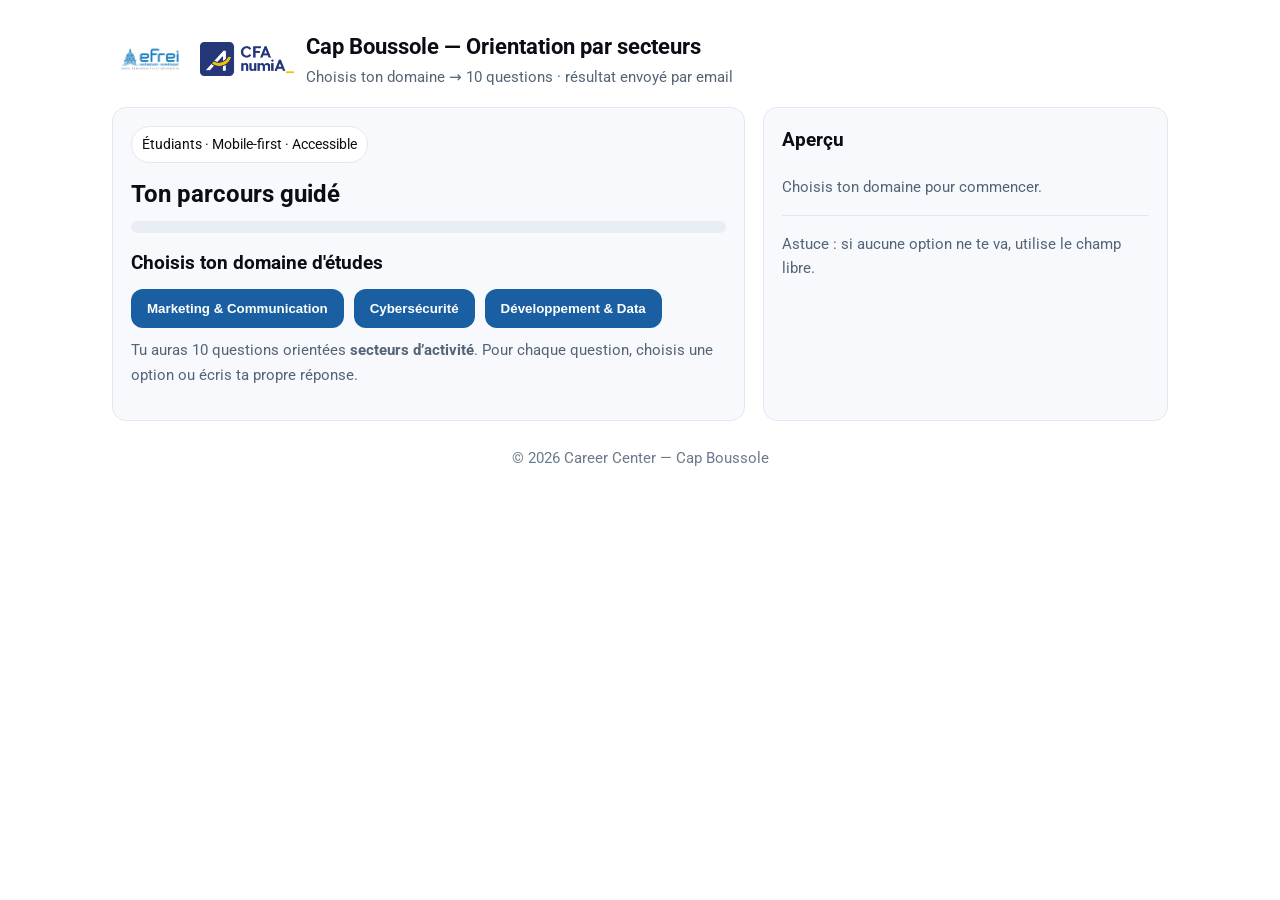
==== quiz.html @ 222790da "Initial commit" ====
<!DOCTYPE html>
<html lang="fr">

<head>
    <meta charset="utf-8" />
    <meta name="viewport" content="width=device-width, initial-scale=1" />
    <title>Cap Boussole — Quiz</title>
    <meta name="description" content="Choix du domaine → 10 questions (4 options + champ libre). Résultat envoyé par email." />

    <link rel="preconnect" href="https://fonts.googleapis.com">
    <link rel="preconnect" href="https://fonts.gstatic.com" crossorigin>
    <link href="https://fonts.googleapis.com/css2?family=Roboto:wght@400;700;900&display=swap" rel="stylesheet">
    <link rel="stylesheet" href="./style.css" />
</head>

<body>
    <div class="wrap">
        <header style="display:flex;align-items:center;gap:12px;padding:8px 0 18px">
            <div class="brand" aria-label="Efrei & CFA">
                <img class="brand-logo" src="Logo efrei.png" alt="Logo Efrei" />
                <img class="brand-logo brand-logo--cfa" src="Logo cfa.png" alt="Logo CFA" />
            </div>
            <div>
                <h1 style="margin:0;font-size:1.35rem;">Cap Boussole — Orientation par secteurs</h1>
                <div class="muted small">Choisis ton domaine → 10 questions · résultat envoyé par email</div>
            </div>
        </header>

        <main class="grid grid-quiz" id="app">
            <section class="card" id="panel">
                <div class="pill">Étudiants · Mobile-first · Accessible</div>
                <h2 style="margin:12px 0 8px">Ton parcours guidé</h2>

                <div class="progress" aria-label="Progression">
                    <div class="bar" id="progressBar" aria-hidden="true"></div>
                </div>

                <!-- 1) Choix du domaine -->
                <div id="view-domain" class="view" role="region" aria-labelledby="domainTitle">
                    <h3 id="domainTitle" style="margin:16px 0 6px">Choisis ton domaine d'études</h3>
                    <div class="sectors" role="group" aria-label="Domaines">
                        <button class="btn" data-domain="mkt">Marketing & Communication</button>
                        <button class="btn" data-domain="cyber">Cybersécurité</button>
                        <button class="btn" data-domain="dev">Développement & Data</button>
                    </div>
                    <p class="muted small" style="margin-top:10px">
                        Tu auras 10 questions orientées <strong>secteurs d’activité</strong>.
                        Pour chaque question, choisis une option ou écris ta propre réponse.
                    </p>
                </div>

                <!-- 2) Quiz -->
                <form id="quizForm" class="view" hidden aria-labelledby="qTitle">
                    <h3 id="qTitle" class="sr-only">Questions du quiz</h3>
                    <div id="questions"></div>
                    <div class="small muted" id="freeHelp" style="margin-top:6px; display:none">
                        Réponse libre saisie — l'option n'est pas obligatoire.
                    </div>

                    <!-- IMPORTANT : classe pour éviter les bugs visuels -->
                    <div class="quiz-nav">
                        <button type="button" class="btn secondary" id="prevBtn">Précédent</button>
                        <button type="button" class="btn" id="nextBtn">Continuer</button>
                    </div>
                </form>

                <!-- 3) Page contact -->
                <div id="view-contact" class="view" hidden aria-labelledby="contactTitle">
                    <h3 id="contactTitle">Dernière étape — on t’envoie ton profil par mail</h3>

                    <div class="row row2" style="margin-top:8px">
                        <input id="firstName" type="text" placeholder="Prénom" autocomplete="given-name" aria-label="Prénom">
                        <input id="lastName" type="text" placeholder="Nom" autocomplete="family-name" aria-label="Nom">
                    </div>

                    <div class="row row2" style="margin-top:8px">
                        <input id="className" type="text" placeholder="Classe (ex. L3, M1)" autocomplete="off" aria-label="Classe">
                        <input id="studentEmail" type="email" placeholder="Email étudiant" autocomplete="email" aria-label="Email">
                    </div>

                    <div class="row" style="margin-top:8px">
                        <input id="city" type="text" placeholder="Ville" autocomplete="address-level2" aria-label="Ville">
                    </div>

                    <label class="small" style="display:flex; gap:10px; margin-top:10px; align-items:flex-start;">
                        <input id="consent" type="checkbox" aria-describedby="consentDesc">
                        <span>J’accepte l’envoi de mes réponses au Career Center (Make → Airtable). Je peux demander la suppression à tout moment.</span>
                    </label>
                    <div id="consentDesc" class="sr-only">Consentement RGPD</div>

                    <!-- IMPORTANT : classe pour layout propre -->
                    <div class="contact-actions">
                        <button class="btn" id="sendBtn">Envoyer ma demande</button>
                        <button class="btn secondary" id="restartBtn" type="button">Recommencer</button>
                    </div>

                    <p class="muted small" style="margin-top:10px">
                        Tu recevras ton <strong>profil</strong> et des <strong>secteurs</strong> correspondants.
                    </p>
                </div>

                <!-- 4) Écran d'attente -->
                <div id="view-wait" class="view" hidden aria-live="polite">
                    <div class="wait">
                        <div class="ring" aria-hidden="true"></div>
                        <h3>Nous préparons ton email…</h3>

                        <div class="timeline small" aria-label="Étapes d'envoi">
                            <div class="step done" id="st1"><span class="dot"></span> Demande envoyée</div>
                            <div class="step active" id="st2"><span class="dot"></span> Analyse de tes réponses</div>
                            <div class="step" id="st3"><span class="dot"></span> Génération de ton profil</div>
                            <div class="step" id="st4"><span class="dot"></span> Envoi à ta boîte mail</div>
                        </div>

                        <div class="small muted" id="tipLine">Tu peux fermer la page après réception du mail.</div>
                        <button class="btn secondary" id="backHome" type="button">Retour à l’accueil</button>
                    </div>
                </div>
            </section>

            <aside class="card" aria-live="polite">
                <h3 style="margin-top:0;">Aperçu</h3>
                <div class="small muted" id="liveHint">Choisis ton domaine pour commencer.</div>
                <div id="liveScores" class="small" style="margin-top:8px"></div>
                <hr class="sep" />
                <div class="small muted">Astuce : si aucune option ne te va, utilise le champ libre.</div>
            </aside>
        </main>

        <footer>© <span id="year"></span> Career Center — Cap Boussole</footer>
    </div>

    <script>
        const $ = (q) => document.querySelector(q);
        const $$ = (q) => document.querySelectorAll(q);

        // ➜ REMPLACE ici par l'URL de ton webhook Make
        const WEBHOOK_URL = "https://hook.eu2.make.com/emtm8bt2vl879vainufy4gxthe1pojbb";

        const DOMAIN_QUESTIONS = {
            mkt: [
                { t: "Les univers qui t’attirent :", k: "mkt_sectors_1", opts: ["E-commerce / Retail", "Luxe / Mode / Beauté", "Sport / Divertissement", "Tech B2B / SaaS"] },
                { t: "Autres secteurs possibles :", k: "mkt_sectors_2", opts: ["Santé / Medtech", "Énergie / Green", "ONG / Public", "Tourisme / Événementiel"] },
                { t: "Types de marques que tu veux servir :", k: "mkt_brand_type", opts: ["Grand public", "Premium / Luxe", "Start-up", "Institutions"] },
                { t: "Ta force pour ces secteurs :", k: "mkt_strength", opts: ["Storytelling / Contenu", "Influence / Social", "Acquisition / Ads", "Études / Data marketing"] },
                { t: "Style de campagnes préféré :", k: "mkt_campaign", opts: ["Buzz créatif", "Toujours-on social", "Performance / ROI", "Brand content éducatif"] },
                { t: "Où veux-tu apprendre :", k: "mkt_where", opts: ["Agence", "Annonceur", "Association", "Freelance / Projet perso"] },
                { t: "Contexte d’équipe :", k: "mkt_team", opts: ["Petite équipe polyvalente", "Équipe spécialisée", "Réseau d’ambassadeurs", "Communauté / Asso"] },
                { t: "Indicateurs qui comptent :", k: "mkt_kpi", opts: ["Engagement", "Conversion", "Notoriété", "Satisfaction"] },
                { t: "Canal prioritaire selon secteurs :", k: "mkt_channel", opts: ["TikTok/IG (B2C)", "LinkedIn (B2B)", "Email/CRM", "Partenariats/Events"] },
                { t: "Rythme de travail visé :", k: "mkt_rhythm", opts: ["Sprints créa", "Perf quotidienne", "Calendrier campagnes", "Mix flexible"] },
            ],
            cyber: [
                { t: "Les secteurs qui t’intéressent :", k: "cyber_sectors_1", opts: ["Finance / Banque", "Santé / Hôpital", "Public / Collectivités", "Cloud / SaaS"] },
                { t: "Autres environnements possibles :", k: "cyber_sectors_2", opts: ["Industrie / OT", "Conseil / ESN", "Retail / E-commerce", "Énergie / Green"] },
                { t: "Type de mission préférée :", k: "cyber_mission", opts: ["Blue Team (défense)", "Red Team (offensif)", "Gouvernance / Conformité", "SecOps / Cloud"] },
                { t: "Contrainte majeure à gérer :", k: "cyber_constraint", opts: ["Données sensibles", "Dispositif multi-sites", "Legacy / OT", "Cloud multi-comptes"] },
                { t: "Livrable où tu veux progresser :", k: "cyber_output", opts: ["Playbooks IR", "Rapports pentest", "Politiques / ISO", "Terraform / IaC"] },
                { t: "Outils utiles selon secteur :", k: "cyber_tools", opts: ["SIEM / EDR", "Burp / Kali", "GRC / Risk", "AWS/Azure Sec"] },
                { t: "Culture d’équipe :", k: "cyber_team", opts: ["SOC 24/7", "Consulting mission", "DSI interne", "Scale-up cloud"] },
                { t: "Sensibilité réglementaire :", k: "cyber_reg", opts: ["Banque (DORA)", "Santé (HDS)", "Public (PGSSI-S)", "RGPD / ISO"] },
                { t: "Surface à protéger :", k: "cyber_surface", opts: ["Postes & mobiles", "Applications web", "Infra cloud", "Réseaux / OT"] },
                { t: "Appétence veille :", k: "cyber_watch", opts: ["CERT & IOC", "Ransomware", "IAM / Zero-Trust", "Kubernetes sec"] },
            ],
            dev: [
                { t: "Les secteurs qui t’attirent :", k: "dev_sectors_1", opts: ["Fintech", "Healthtech", "Retail / E-commerce", "Jeu vidéo / Media"] },
                { t: "Autres univers :", k: "dev_sectors_2", opts: ["IA / Data", "Green / Énergie", "SaaS B2B", "Smart City / IOT"] },
                { t: "Rôle starter :", k: "dev_role", opts: ["Front-end", "Back-end", "Data / BI", "Ops / Cloud"] },
                { t: "Type de produit à construire :", k: "dev_product", opts: ["Appli grand public", "Outil B2B", "Plateforme data", "API externes"] },
                { t: "Contraintes sectorielles :", k: "dev_constraints", opts: ["Sécurité forte", "Scalabilité", "Temps réel", "Interop / Legacy"] },
                { t: "DB / Données selon secteur :", k: "dev_db", opts: ["PostgreSQL", "NoSQL", "Data warehouse", "Graph / Time-series"] },
                { t: "Déploiement cible :", k: "dev_deploy", opts: ["Store / Web public", "Cloud PaaS", "On-prem / hybrid", "Edge / IOT"] },
                { t: "Qualité à prioriser :", k: "dev_quality", opts: ["Tests", "Perf", "Observabilité", "DX / Docs"] },
                { t: "Collaboration", k: "dev_team", opts: ["Produit / Design", "Data / Analytics", "Ops / Sec", "Métiers / Clients"] },
                { t: "Apprentissage préféré :", k: "dev_learn", opts: ["Projets ouverts", "Docs officielles", "Katas / Exos", "Mentorat / Pair"] },
            ]
        };

        let state = { domain: null, idx: 0, answers: [] };

        const progress = () => {
            const total = 10;
            const pct = Math.round((state.idx / total) * 100);
            $('#progressBar').style.width = pct + '%';
        };

        const show = sel => {
            $$('.view').forEach(v => v.hidden = true);
            $(sel).hidden = false;
        };

        const updateLive = () => {
            const d = state.domain;
            if (!d) { $('#liveScores').innerHTML = ''; return; }
            $('#liveScores').innerHTML =
                `<div>Domaine : <strong>${d === 'mkt' ? 'Marketing & Com' : d === 'cyber' ? 'Cybersécurité' : 'Dév & Data'
                }</strong></div><div>Étape : ${Math.min(state.idx + 1, 10)}/10</div>`;
        };

        const renderQuestion = () => {
            const bank = DOMAIN_QUESTIONS[state.domain];
            const q = bank[state.idx];

            const wrap = document.createElement('div');
            wrap.className = 'q';

            const h = document.createElement('h4');
            h.textContent = `${state.idx + 1}/10 · ${q.t}`;
            wrap.appendChild(h);

            const optBox = document.createElement('div');
            optBox.className = 'opt';
            optBox.setAttribute('role', 'radiogroup');
            optBox.setAttribute('aria-label', 'Choix');

            q.opts.forEach((label, i) => {
                const id = `q${state.idx}_${i}`;
                const lab = document.createElement('label');
                lab.setAttribute('for', id);

                const r = document.createElement('input');
                r.type = 'radio';
                r.name = q.k;
                r.id = id;
                r.value = i;

                const span = document.createElement('span');
                span.textContent = label;

                lab.appendChild(r);
                lab.appendChild(span);
                optBox.appendChild(lab);
            });

            const free = document.createElement('div');
            free.style.marginTop = '6px';

            const toggle = document.createElement('button');
            toggle.type = 'button';
            toggle.className = 'free-toggle';
            toggle.textContent = 'Aucune option ne me convient — je précise';

            const ta = document.createElement('textarea');
            ta.placeholder = 'Réponse libre (secteur, type d’entreprise, projet, exemple…)';
            ta.style.display = 'none';
            ta.setAttribute('aria-label', 'Réponse libre');

            toggle.addEventListener('click', () => {
                ta.style.display = (ta.style.display === 'none') ? 'block' : 'none';
                $('#freeHelp').style.display = ta.style.display;
            });

            free.appendChild(toggle);
            free.appendChild(ta);

            $('#questions').innerHTML = '';
            $('#questions').appendChild(wrap);
            $('#questions').appendChild(optBox);
            $('#questions').appendChild(free);

            const prev = state.answers[state.idx];
            if (prev) {
                if (typeof prev.choice === 'number') {
                    const r = document.querySelector(`input[name="${q.k}"][value="${prev.choice}"]`);
                    if (r) r.checked = true;
                }
                if (prev.freeText) {
                    ta.style.display = 'block';
                    ta.value = prev.freeText;
                    $('#freeHelp').style.display = 'block';
                }
            }

            $('#prevBtn').disabled = state.idx === 0;
            $('#nextBtn').textContent = state.idx === 9 ? 'Terminer' : 'Continuer';

            progress();
            updateLive();
            window.scrollTo({ top: 0, behavior: 'smooth' });
        };

        const recordAnswer = () => {
            const bank = DOMAIN_QUESTIONS[state.domain];
            const q = bank[state.idx];

            const checked = document.querySelector(`input[name="${q.k}"]:checked`);
            const ta = $('#questions textarea');
            const freeText = ta ? ta.value.trim() : '';

            if (!checked && !freeText) {
                alert('Choisis une option ou écris ta réponse.');
                return false;
            }

            state.answers[state.idx] = {
                key: q.k,
                choice: checked ? parseInt(checked.value, 10) : null,
                choiceLabel: checked ? q.opts[parseInt(checked.value, 10)] : null,
                freeText
            };
            return true;
        };

        const next = () => {
            if (!recordAnswer()) return;
            if (state.idx < 9) { state.idx++; renderQuestion(); }
            else { show('#view-contact'); updateLive(); }
        };

        const prev = () => {
            if (state.idx === 0) return;
            state.idx--;
            renderQuestion();
        };

        const sendToWebhook = async (payload) => {
            const res = await fetch(WEBHOOK_URL, {
                method: 'POST',
                headers: { 'Content-Type': 'application/json' },
                body: JSON.stringify(payload)
            });
            if (!res.ok) throw new Error('HTTP ' + res.status);
        };

        // Timeline (attente)
        let stage = 1;
        let timer = null;

        const advanceTimeline = () => {
            const steps = ['#st1', '#st2', '#st3', '#st4'];
            steps.forEach((id, i) => {
                const el = $(id);
                el.classList.remove('active', 'done');
                if (i < stage) el.classList.add('done');
                if (i === stage) el.classList.add('active');
            });
            stage = Math.min(stage + 1, 3);
        };

        // Events
        $$('#view-domain .btn').forEach(b => b.addEventListener('click', (e) => {
            state.domain = e.currentTarget.dataset.domain;
            state.idx = 0;
            state.answers = [];
            show('#quizForm');
            renderQuestion();
            $('#liveHint').textContent = 'Réponds au fur et à mesure — champ libre disponible.';
        }));

        $('#prevBtn').addEventListener('click', prev);
        $('#nextBtn').addEventListener('click', next);

        $('#restartBtn').addEventListener('click', () => {
            state = { domain: null, idx: 0, answers: [] };
            show('#view-domain');
            $('#progressBar').style.width = '0%';
            $('#liveScores').innerHTML = '';
            $('#liveHint').textContent = 'Choisis ton domaine pour commencer.';
            clearInterval(timer);
            stage = 1;
            advanceTimeline();
        });

        $('#sendBtn').addEventListener('click', async (ev) => {
            ev.preventDefault();

            const email = $('#studentEmail').value.trim();
            const first = $('#firstName').value.trim();
            const last = $('#lastName').value.trim();
            const klass = $('#className').value.trim();
            const city = $('#city').value.trim();
            const consent = $('#consent').checked;

            if (!first || !last || !klass || !email || !city) {
                alert('Merci de remplir tous les champs, y compris la ville.');
                return;
            }
            if (!consent) {
                alert('Merci de cocher le consentement.');
                return;
            }

            const payload = {
                domain: state.domain,
                answers: state.answers,
                first, last, klass, city, email, consent,
                timestamp: new Date().toISOString(),
                source: 'cap-boussole-v7'
            };

            try {
                await sendToWebhook(payload);
                show('#view-wait');
                stage = 1;
                advanceTimeline();
                clearInterval(timer);
                timer = setInterval(advanceTimeline, 2400);
            } catch (e) {
                console.error(e);
                alert('Envoi impossible. Réessaie.');
            }
        });

        $('#backHome').addEventListener('click', () => {
            state = { domain: null, idx: 0, answers: [] };
            show('#view-domain');
            $('#progressBar').style.width = '0%';
            $('#liveScores').innerHTML = '';
            $('#liveHint').textContent = 'Choisis ton domaine pour commencer.';
            clearInterval(timer);
            stage = 1;
            advanceTimeline();
        });

        $('#year').textContent = new Date().getFullYear();
    </script>
</body>

</html>
---- style.css ----
:root {
    --bg: #ffffff;
    --primary: #1A5FA1;
    /* Bleu principal */
    --accent: #FF6600;
    /* Orange accent */
    --ink: #0A0D14;
    --muted: #546477;
    --card: #F7F9FC;
    --border: #E3E8EF;

    --radius: 14px;
}

/* Base */
* {
    box-sizing: border-box;
}

html {
    scroll-behavior: smooth;
}

html,
body {
    height: 100%;
}

body {
    margin: 0;
    font-family: Roboto, system-ui, -apple-system, Segoe UI, Arial, sans-serif;
    color: var(--ink);
    background: var(--bg);
    line-height: 1.6;
}

a {
    color: var(--primary);
    text-decoration: none;
}

a:hover {
    text-decoration: underline;
}

.wrap {
    max-width: 1100px;
    margin: 0 auto;
    padding: 22px;
}

.small {
    font-size: .95rem;
}

.muted {
    color: var(--muted);
}

.sr-only {
    position: absolute;
    left: -9999px;
}

section {
    scroll-margin-top: 86px;
}

hr.sep {
    border: none;
    border-top: 1px solid var(--border);
    margin: 16px 0;
}

.card {
    background: var(--card);
    border: 1px solid var(--border);
    border-radius: var(--radius);
    padding: 18px;
}

.card.white {
    background: #fff;
}

.grid {
    display: grid;
    gap: 18px;
}

@media(min-width:900px) {
    .grid-2 {
        grid-template-columns: 1.15fr .85fr;
    }
}

@media(min-width:780px) {
    .grid-quiz {
        grid-template-columns: 1.25fr .8fr;
    }
}

.pill {
    display: inline-flex;
    gap: 8px;
    align-items: center;
    padding: 6px 10px;
    border-radius: 999px;
    background: #fff;
    border: 1px solid var(--border);
    font-size: .9rem;
}

.pill.accent {
    border-color: rgba(255, 102, 0, .25);
    background: rgba(255, 102, 0, .06);
}

/* Buttons */
.btn {
    appearance: none;
    border: 0;
    border-radius: 12px;
    padding: 12px 16px;
    font-weight: 800;
    cursor: pointer;
    background: var(--primary);
    color: #fff;
    display: inline-flex;
    align-items: center;
    justify-content: center;
    gap: 10px;
}

.btn.secondary {
    background: #fff;
    color: var(--primary);
    border: 2px solid var(--primary);
}

.btn.accent {
    background: #fff;
    color: var(--ink);
    border: 1px solid rgba(255, 102, 0, .35);
}

.btn:active {
    transform: translateY(1px);
}

.btn[disabled] {
    opacity: .55;
    cursor: not-allowed;
}

/* Header / Nav */
header.sticky {
    position: sticky;
    top: 0;
    z-index: 30;
    background: #fff;
    border-bottom: 1px solid var(--border);
}

.nav {
    display: flex;
    align-items: center;
    justify-content: space-between;
    gap: 14px;
    padding: 10px 0;
}

.brand-mini {
    display: flex;
    align-items: center;
    gap: 12px;
}

.brand-mini .logo {
    width: 38px;
    height: 38px;
    border-radius: 10px;
    background: var(--primary);
}

.navlinks {
    display: none;
    gap: 14px;
    align-items: center;
}

.navlinks a {
    font-weight: 700;
    color: var(--ink);
    padding: 6px 8px;
    border-radius: 10px;
}

.navlinks a:hover {
    background: rgba(26, 95, 161, .06);
    text-decoration: none;
}

@media(min-width:900px) {
    .navlinks {
        display: flex;
    }
}

/* LP Hero */
.hero h1 {
    margin: 10px 0 10px;
    font-size: 2rem;
    letter-spacing: -0.01em;
}

@media(min-width:900px) {
    .hero h1 {
        font-size: 2.35rem;
    }
}

.hero .actions {
    display: flex;
    flex-wrap: wrap;
    gap: 10px;
    margin-top: 12px;
}

.hero .notes {
    display: grid;
    gap: 8px;
    margin-top: 14px;
}

.note {
    display: flex;
    gap: 10px;
    align-items: flex-start;
}

.note .mark {
    width: 10px;
    height: 10px;
    border-radius: 999px;
    background: var(--accent);
    margin-top: 7px;
}

/* LP Photo placeholder */
.photo-slot {
    background: #fff;
    border: 1px solid var(--border);
    border-radius: var(--radius);
    min-height: 360px;
    display: grid;
    place-items: center;
    overflow: hidden;
}

.photo-slot .inner {
    text-align: center;
    padding: 18px;
}

.photo-slot .hint {
    display: inline-block;
    padding: 10px 12px;
    border: 1px dashed rgba(26, 95, 161, .35);
    border-radius: 12px;
    background: #fff;
}

/* Section heads + cards */
.section-head {
    display: flex;
    align-items: baseline;
    justify-content: space-between;
    gap: 12px;
}

.section-head h2 {
    margin: 0;
}

.section-head .tag {
    font-size: .9rem;
    font-weight: 800;
    color: var(--primary);
}

.cards {
    display: grid;
    gap: 12px;
    margin-top: 12px;
}

@media(min-width:900px) {
    .cards {
        grid-template-columns: repeat(3, 1fr);
    }
}

.mini {
    background: #fff;
    border: 1px solid var(--border);
    border-radius: var(--radius);
    padding: 14px;
}

.steps {
    display: grid;
    gap: 10px;
    margin-top: 12px;
}

.step {
    background: #fff;
    border: 1px solid var(--border);
    border-radius: var(--radius);
    padding: 14px;
    display: flex;
    gap: 12px;
    align-items: flex-start;
}

.badge {
    width: 32px;
    height: 32px;
    border-radius: 10px;
    background: rgba(26, 95, 161, .10);
    color: var(--primary);
    font-weight: 900;
    display: grid;
    place-items: center;
    flex: 0 0 32px;
}

.cta {
    background: #fff;
    border: 1px solid var(--border);
    border-radius: var(--radius);
    padding: 18px;
}

.cta .actions {
    display: flex;
    flex-wrap: wrap;
    gap: 10px;
    margin-top: 10px;
}

/* FAQ */
.faq details {
    background: #fff;
    border: 1px solid var(--border);
    border-radius: var(--radius);
    padding: 12px 14px;
}

.faq summary {
    cursor: pointer;
    font-weight: 800;
}

.faq .ans {
    margin-top: 8px;
    color: var(--muted);
}

.faq .stack {
    display: grid;
    gap: 10px;
    margin-top: 12px;
}

.geo {
    background: #fff;
    border: 1px solid var(--border);
    border-radius: var(--radius);
    padding: 14px;
}

/* Footer */
footer {
    margin: 26px 0;
    text-align: center;
    color: #6b7a8c;
    font-size: .92rem;
}

/* =========================================================
   QUIZ (rendu propre, comme avant)
========================================================= */

/* Header quiz logos */
.brand {
    display: flex;
    align-items: center;
    gap: 12px;
}

.brand-logo {
    height: 38px;
    width: auto;
    display: block;
    object-fit: contain;
}

.brand-logo--cfa {
    height: 34px;
}

/* optionnel */

/* Progress bar */
.progress {
    height: 12px;
    background: #e9eef4;
    border-radius: 999px;
    overflow: hidden;
}

.bar {
    height: 100%;
    width: 0%;
    background: linear-gradient(90deg, var(--primary), rgba(26, 95, 161, .55));
}

/* Domaine buttons */
.sectors {
    display: flex;
    flex-wrap: wrap;
    gap: 10px;
    margin-top: 10px;
}

/* Questions */
.q {
    display: grid;
    gap: 10px;
}

.q h4 {
    margin: 14px 0 6px;
    font-size: 1.05rem;
}

.opt {
    display: grid;
    gap: 10px;
    margin-top: 10px;
}

.opt label {
    display: flex;
    gap: 10px;
    align-items: flex-start;
    border: 1px solid var(--border);
    background: #fff;
    padding: 12px 14px;
    border-radius: 12px;
    cursor: pointer;
    transition: background .15s ease, border-color .15s ease;
}

.opt label:hover {
    background: rgba(26, 95, 161, .04);
    border-color: rgba(26, 95, 161, .25);
}

.opt input[type="radio"] {
    margin-top: 3px;
    accent-color: var(--primary);
}

/* Toggle champ libre */
.free-toggle {
    display: inline-block;
    margin-top: 8px;
    background: none;
    border: none;
    padding: 0;
    color: var(--primary);
    font-weight: 700;
    cursor: pointer;
    text-decoration: underline;
    text-underline-offset: 3px;
}

/* Inputs / textarea */
#panel input[type="text"],
#panel input[type="email"],
#panel textarea {
    width: 100%;
    display: block;
    padding: 12px 14px;
    border-radius: 12px;
    border: 1px solid var(--border);
    background: #fff;
    color: var(--ink);
    font-size: 1rem;
    font-family: inherit;
}

#panel input[type="text"]:focus,
#panel input[type="email"]:focus,
#panel textarea:focus {
    outline: none;
    border-color: rgba(26, 95, 161, .45);
    box-shadow: 0 0 0 3px rgba(26, 95, 161, .10);
}

/* Layout rows */
.row {
    display: grid;
    gap: 10px;
}

.row2 {
    grid-template-columns: 1fr;
}

@media(min-width:700px) {
    .row2 {
        grid-template-columns: 1fr 1fr;
    }
}

/* Checkbox */
#panel input[type="checkbox"] {
    width: 18px;
    height: 18px;
    margin-top: 2px;
    accent-color: var(--primary);
}

/* Nav buttons (Précédent / Continuer) */
.quiz-nav {
    display: flex;
    gap: 12px;
    justify-content: space-between;
    align-items: center;
    margin-top: 14px;
}

.quiz-nav .btn {
    height: 46px;
    min-width: 160px;
    padding: 0 18px;
    border-radius: 12px;
    font-size: 1rem;
    line-height: 1;
}

@media(max-width:520px) {
    .quiz-nav .btn {
        width: 48%;
        min-width: 0;
        padding: 0 12px;
    }
}

/* Contact actions */
.contact-actions {
    display: flex;
    gap: 12px;
    margin-top: 12px;
    flex-wrap: wrap;
}

.contact-actions .btn {
    height: 46px;
    min-width: 200px;
    padding: 0 18px;
    border-radius: 12px;
    font-size: 1rem;
    line-height: 1;
}

@media(max-width:520px) {
    .contact-actions .btn {
        width: 100%;
        min-width: 0;
    }
}

/* WAIT screen stylé (ring + timeline) */
.wait {
    display: grid;
    gap: 14px;
    place-items: center;
    text-align: center;
}

.ring {
    width: 110px;
    height: 110px;
    border-radius: 999px;
    background: conic-gradient(var(--primary) 0 25%, rgba(26, 95, 161, .15) 25% 100%);
    display: grid;
    place-items: center;
    animation: spin 1.2s linear infinite;
}

.ring::after {
    content: "";
    width: 86px;
    height: 86px;
    border-radius: 999px;
    background: #fff;
    box-shadow: inset 0 0 0 2px var(--border);
}

@keyframes spin {
    to {
        transform: rotate(360deg);
    }
}

.timeline {
    display: grid;
    gap: 10px;
    text-align: left;
    width: 100%;
    max-width: 460px;
}

.timeline .step {
    display: flex;
    align-items: center;
    gap: 10px;
    background: #fff;
    border: 1px solid var(--border);
    border-radius: 12px;
    padding: 10px 12px;
}

.dot {
    width: 12px;
    height: 12px;
    border-radius: 999px;
    background: #E3E8EF;
    border: 2px solid #D5DEE9;
    flex: 0 0 12px;
}

.step.done .dot {
    background: var(--primary);
    border-color: var(--primary);
}

.step.active .dot {
    background: var(--accent);
    border-color: var(--accent);
}
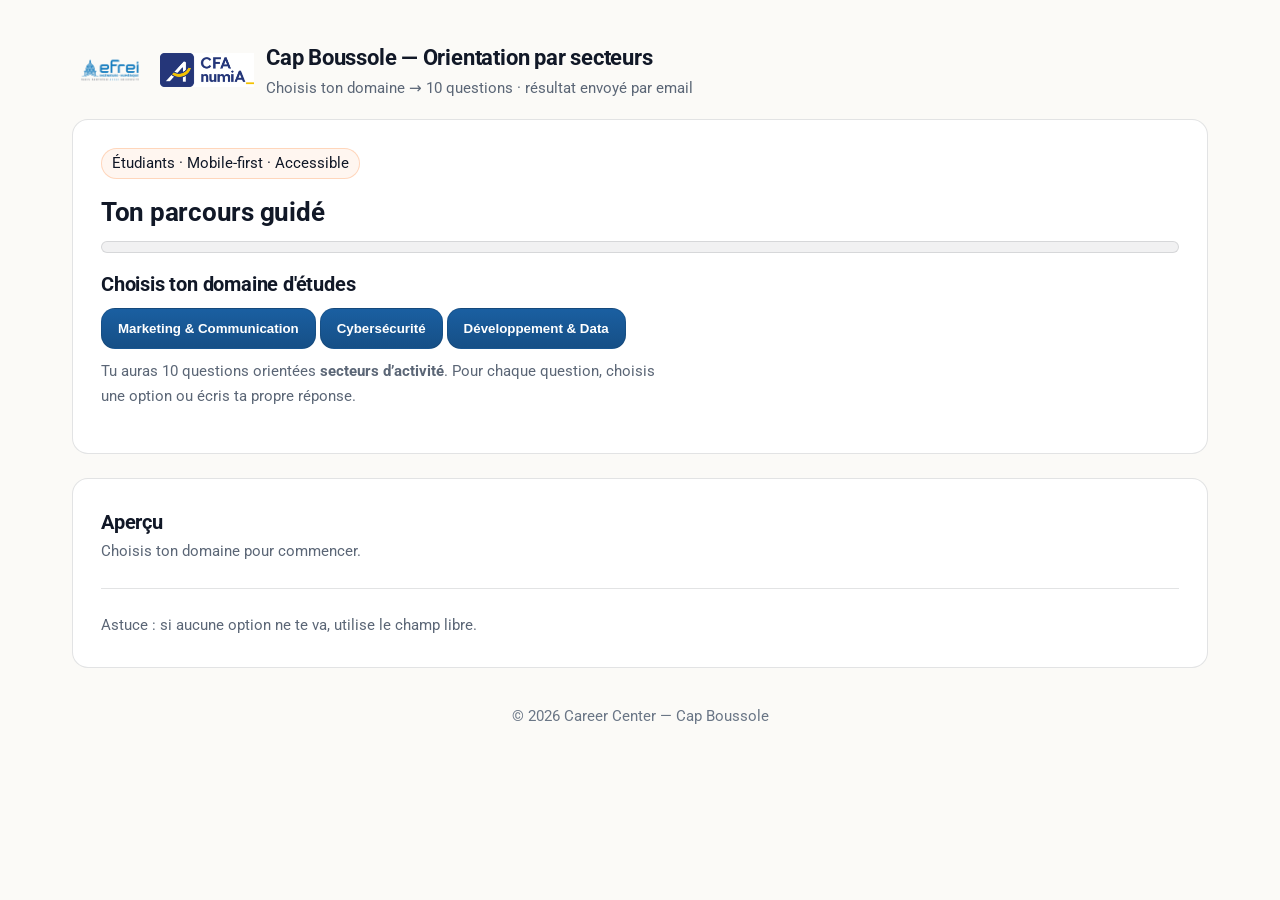
==== commit 91f5afac: "update" ====
--- a/quiz.html
+++ b/quiz.html
@@ -12,6 +12,15 @@
     <link href="https://fonts.googleapis.com/css2?family=Roboto:wght@400;700;900&display=swap" rel="stylesheet">
     <link rel="stylesheet" href="./style.css" />
 </head>
+<!-- Google tag (gtag.js) -->
+<script async src="https://www.googletagmanager.com/gtag/js?id=G-5BJDN5KBPV"></script>
+<script>
+    window.dataLayer = window.dataLayer || [];
+    function gtag() { dataLayer.push(arguments); }
+    gtag('js', new Date());
+
+    gtag('config', 'G-5BJDN5KBPV');
+</script>
 
 <body>
     <div class="wrap">
@@ -57,7 +66,6 @@
                         Réponse libre saisie — l'option n'est pas obligatoire.
                     </div>
 
-                    <!-- IMPORTANT : classe pour éviter les bugs visuels -->
                     <div class="quiz-nav">
                         <button type="button" class="btn secondary" id="prevBtn">Précédent</button>
                         <button type="button" class="btn" id="nextBtn">Continuer</button>
@@ -84,11 +92,11 @@
 
                     <label class="small" style="display:flex; gap:10px; margin-top:10px; align-items:flex-start;">
                         <input id="consent" type="checkbox" aria-describedby="consentDesc">
-                        <span>J’accepte l’envoi de mes réponses au Career Center (Make → Airtable). Je peux demander la suppression à tout moment.</span>
+                        <span>J’accepte l’envoi de mes réponses au Career Center (Make → Airtable). Je peux demander la suppression à
+                            tout moment.</span>
                     </label>
                     <div id="consentDesc" class="sr-only">Consentement RGPD</div>
 
-                    <!-- IMPORTANT : classe pour layout propre -->
                     <div class="contact-actions">
                         <button class="btn" id="sendBtn">Envoyer ma demande</button>
                         <button class="btn secondary" id="restartBtn" type="button">Recommencer</button>
@@ -103,7 +111,7 @@
                 <div id="view-wait" class="view" hidden aria-live="polite">
                     <div class="wait">
                         <div class="ring" aria-hidden="true"></div>
-                        <h3>Nous préparons ton email…</h3>
+                        <h3 id="waitTitle">Nous préparons ton email…</h3>
 
                         <div class="timeline small" aria-label="Étapes d'envoi">
                             <div class="step done" id="st1"><span class="dot"></span> Demande envoyée</div>
@@ -111,6 +119,9 @@
                             <div class="step" id="st3"><span class="dot"></span> Génération de ton profil</div>
                             <div class="step" id="st4"><span class="dot"></span> Envoi à ta boîte mail</div>
                         </div>
+
+                        <!-- ✅ Message final (PAS le JSON brut) -->
+                        <div id="sendResult" class="small" style="margin-top:12px; display:none;"></div>
 
                         <div class="small muted" id="tipLine">Tu peux fermer la page après réception du mail.</div>
                         <button class="btn secondary" id="backHome" type="button">Retour à l’accueil</button>
@@ -135,7 +146,7 @@
         const $$ = (q) => document.querySelectorAll(q);
 
         // ➜ REMPLACE ici par l'URL de ton webhook Make
-        const WEBHOOK_URL = "https://hook.eu2.make.com/emtm8bt2vl879vainufy4gxthe1pojbb";
+        const WEBHOOK_URL = "https://hook.eu2.make.com/dcsxai9h4oip7sx1gm7e675wlenvv0mk";
 
         const DOMAIN_QUESTIONS = {
             mkt: [
@@ -313,28 +324,49 @@
             renderQuestion();
         };
 
+        // ✅ Webhook: lit le body sans afficher le JSON brut
         const sendToWebhook = async (payload) => {
             const res = await fetch(WEBHOOK_URL, {
                 method: 'POST',
                 headers: { 'Content-Type': 'application/json' },
                 body: JSON.stringify(payload)
             });
+
+            const rawText = await res.text(); // on lit UNE fois
             if (!res.ok) throw new Error('HTTP ' + res.status);
+
+            // Si JSON → parse ; sinon → message texte
+            try {
+                return JSON.parse(rawText);
+            } catch {
+                return { ok: true, message: rawText };
+            }
         };
 
         // Timeline (attente)
         let stage = 1;
         let timer = null;
 
-        const advanceTimeline = () => {
+        const renderTimelineStage = (s) => {
             const steps = ['#st1', '#st2', '#st3', '#st4'];
             steps.forEach((id, i) => {
                 const el = $(id);
                 el.classList.remove('active', 'done');
-                if (i < stage) el.classList.add('done');
-                if (i === stage) el.classList.add('active');
+                if (i < s) el.classList.add('done');
+                if (i === s) el.classList.add('active');
             });
-            stage = Math.min(stage + 1, 3);
+        };
+
+        const startFakeTimeline = () => {
+            clearInterval(timer);
+            stage = 1;
+            renderTimelineStage(stage);
+
+            timer = setInterval(() => {
+                stage = Math.min(stage + 1, 3); // 1→2→3 (la vraie fin = 4)
+                renderTimelineStage(stage);
+                if (stage >= 3) clearInterval(timer);
+            }, 2000);
         };
 
         // Events
@@ -350,7 +382,7 @@
         $('#prevBtn').addEventListener('click', prev);
         $('#nextBtn').addEventListener('click', next);
 
-        $('#restartBtn').addEventListener('click', () => {
+        const resetApp = () => {
             state = { domain: null, idx: 0, answers: [] };
             show('#view-domain');
             $('#progressBar').style.width = '0%';
@@ -358,8 +390,15 @@
             $('#liveHint').textContent = 'Choisis ton domaine pour commencer.';
             clearInterval(timer);
             stage = 1;
-            advanceTimeline();
-        });
+            renderTimelineStage(stage);
+            $('#sendResult').style.display = 'none';
+            $('#sendResult').textContent = '';
+            $('#waitTitle').textContent = 'Nous préparons ton email…';
+            $('#tipLine').textContent = 'Tu peux fermer la page après réception du mail.';
+        };
+
+        $('#restartBtn').addEventListener('click', resetApp);
+        $('#backHome').addEventListener('click', resetApp);
 
         $('#sendBtn').addEventListener('click', async (ev) => {
             ev.preventDefault();
@@ -389,27 +428,32 @@
             };
 
             try {
-                await sendToWebhook(payload);
                 show('#view-wait');
-                stage = 1;
-                advanceTimeline();
+                $('#sendResult').style.display = 'none';
+                $('#sendResult').textContent = '';
+                $('#waitTitle').textContent = 'Nous préparons ton email…';
+                $('#tipLine').textContent = 'Tu peux fermer la page après réception du mail.';
+                startFakeTimeline();
+
+                const data = await sendToWebhook(payload);
+
+                // ✅ fin réelle
                 clearInterval(timer);
-                timer = setInterval(advanceTimeline, 2400);
+                renderTimelineStage(4);
+
+                const msg = (data && typeof data === 'object' && data.message)
+                    ? data.message
+                    : "✅ C’est envoyé ! Ton mail est dans ta boîte mail. Merci et à bientôt 🙂";
+
+                $('#waitTitle').textContent = "C’est envoyé ✅";
+                $('#sendResult').style.display = 'block';
+                $('#sendResult').textContent = msg; // ✅ affiche seulement le message (pas le JSON)
+                $('#tipLine').textContent = 'Tu peux maintenant fermer la page.';
             } catch (e) {
                 console.error(e);
                 alert('Envoi impossible. Réessaie.');
-            }
-        });
-
-        $('#backHome').addEventListener('click', () => {
-            state = { domain: null, idx: 0, answers: [] };
-            show('#view-domain');
-            $('#progressBar').style.width = '0%';
-            $('#liveScores').innerHTML = '';
-            $('#liveHint').textContent = 'Choisis ton domaine pour commencer.';
-            clearInterval(timer);
-            stage = 1;
-            advanceTimeline();
+                show('#view-contact');
+            }
         });
 
         $('#year').textContent = new Date().getFullYear();
--- a/style.css
+++ b/style.css
@@ -1,18 +1,37 @@
+/* =========================================================
+   Cap Boussole — style.css (version complète)
+   - Boxes améliorées (Pourquoi + Ce que tu obtiens)
+   - CTA "Pourquoi" propre (why-cta) : plus de case pointillée
+   - FAQ avec sous-sections PAA + GEO
+========================================================= */
+
+/* -------------------- Tokens -------------------- */
 :root {
-    --bg: #ffffff;
+    --bg: #fbfaf7;
+    --surface: #ffffff;
+    --ink: #111827;
+    --muted: #5b6676;
+
+    --border: rgba(17, 24, 39, .12);
+
     --primary: #1A5FA1;
-    /* Bleu principal */
+    --primary-2: #164f86;
     --accent: #FF6600;
-    /* Orange accent */
-    --ink: #0A0D14;
-    --muted: #546477;
-    --card: #F7F9FC;
-    --border: #E3E8EF;
-
-    --radius: 14px;
-}
-
-/* Base */
+
+    --radius: 16px;
+    --radius-sm: 12px;
+
+    --wrap: 1200px;
+    --gutter: clamp(16px, 3vw, 32px);
+
+    --focus: 0 0 0 4px rgba(26, 95, 161, .18);
+
+    --soft: rgba(17, 24, 39, .04);
+    --soft2: rgba(26, 95, 161, .06);
+    --shadow: 0 10px 30px rgba(17, 24, 39, .06);
+}
+
+/* -------------------- Reset / Base -------------------- */
 * {
     box-sizing: border-box;
 }
@@ -29,26 +48,28 @@
 body {
     margin: 0;
     font-family: Roboto, system-ui, -apple-system, Segoe UI, Arial, sans-serif;
+    font-size: 17px;
+    line-height: 1.65;
     color: var(--ink);
     background: var(--bg);
-    line-height: 1.6;
+    overflow-x: hidden;
+}
+
+img {
+    max-width: 100%;
+    display: block;
 }
 
 a {
     color: var(--primary);
     text-decoration: none;
+    text-underline-offset: 4px;
 }
 
 a:hover {
     text-decoration: underline;
 }
 
-.wrap {
-    max-width: 1100px;
-    margin: 0 auto;
-    padding: 22px;
-}
-
 .small {
     font-size: .95rem;
 }
@@ -57,343 +78,690 @@
     color: var(--muted);
 }
 
-.sr-only {
-    position: absolute;
-    left: -9999px;
+.wrap {
+    max-width: var(--wrap);
+    margin: 0 auto;
+    padding: var(--gutter);
+}
+
+main.wrap {
+    min-height: calc(100vh - 72px);
 }
 
 section {
-    scroll-margin-top: 86px;
+    scroll-margin-top: 96px;
+}
+
+.mt-8 {
+    margin-top: 12px;
+}
+
+.mt-12 {
+    margin-top: 18px;
+}
+
+.mt-16 {
+    margin-top: 24px;
+}
+
+.mt-24 {
+    margin-top: clamp(28px, 5vw, 64px);
 }
 
 hr.sep {
     border: none;
     border-top: 1px solid var(--border);
-    margin: 16px 0;
-}
-
-.card {
-    background: var(--card);
+    margin: 24px 0;
+}
+
+/* sécurité anti overflow */
+.card,
+.mini,
+.step,
+.cta,
+.faq details,
+p,
+a,
+summary,
+.ans {
+    overflow-wrap: anywhere;
+    word-break: break-word;
+}
+
+/* -------------------- Header / Nav -------------------- */
+header.sticky {
+    position: sticky;
+    top: 0;
+    z-index: 50;
+    background: rgba(251, 250, 247, .92);
+    border-bottom: 1px solid var(--border);
+    backdrop-filter: blur(10px);
+}
+
+.nav {
+    display: flex;
+    align-items: center;
+    justify-content: space-between;
+    gap: 14px;
+    padding: 10px 0;
+    min-height: 56px;
+}
+
+.brand-mini {
+    display: flex;
+    align-items: center;
+    gap: 12px;
+    min-width: 240px;
+}
+
+.logo-img {
+    height: 40px;
+    width: auto;
+    display: block;
+}
+
+.navlinks {
+    display: none;
+    gap: 10px;
+    padding: 6px;
+    border-radius: 999px;
     border: 1px solid var(--border);
-    border-radius: var(--radius);
-    padding: 18px;
-}
-
-.card.white {
-    background: #fff;
-}
-
-.grid {
-    display: grid;
-    gap: 18px;
-}
-
-@media(min-width:900px) {
-    .grid-2 {
-        grid-template-columns: 1.15fr .85fr;
-    }
-}
-
-@media(min-width:780px) {
-    .grid-quiz {
-        grid-template-columns: 1.25fr .8fr;
-    }
-}
-
-.pill {
+    background: rgba(255, 255, 255, .75);
+}
+
+.navlinks a {
     display: inline-flex;
-    gap: 8px;
     align-items: center;
-    padding: 6px 10px;
+    font-weight: 800;
+    color: var(--ink);
+    padding: 8px 12px;
     border-radius: 999px;
-    background: #fff;
-    border: 1px solid var(--border);
-    font-size: .9rem;
-}
-
-.pill.accent {
-    border-color: rgba(255, 102, 0, .25);
-    background: rgba(255, 102, 0, .06);
-}
-
-/* Buttons */
+}
+
+.navlinks a:hover {
+    background: rgba(26, 95, 161, .08);
+    text-decoration: none;
+}
+
+@media (min-width: 920px) {
+    .navlinks {
+        display: flex;
+    }
+}
+
+/* -------------------- Typography -------------------- */
+h1,
+h2,
+h3 {
+    margin: 0;
+    letter-spacing: -0.01em;
+}
+
+p {
+    max-width: 72ch;
+}
+
+.section-head {
+    display: flex;
+    align-items: baseline;
+    justify-content: space-between;
+    gap: 12px;
+}
+
+.section-head h2 {
+    font-size: clamp(1.2rem, 1.6vw, 1.55rem);
+}
+
+.section-head .tag {
+    font-size: .86rem;
+    font-weight: 900;
+    color: var(--primary);
+    padding: 6px 12px;
+    border-radius: 999px;
+    background: rgba(26, 95, 161, .06);
+    border: 1px solid rgba(26, 95, 161, .16);
+}
+
+/* -------------------- Buttons -------------------- */
 .btn {
     appearance: none;
-    border: 0;
-    border-radius: 12px;
+    border: 1px solid rgba(17, 24, 39, .12);
+    border-radius: 14px;
     padding: 12px 16px;
-    font-weight: 800;
+    font-weight: 900;
     cursor: pointer;
-    background: var(--primary);
+
+    background: linear-gradient(180deg, var(--primary), var(--primary-2));
     color: #fff;
+
     display: inline-flex;
     align-items: center;
     justify-content: center;
     gap: 10px;
+
+    transition: transform .12s ease, border-color .12s ease, box-shadow .12s ease;
+}
+
+.btn:hover {
+    transform: translateY(-1px);
+    box-shadow: var(--shadow);
+    text-decoration: none;
+}
+
+.btn:active {
+    transform: translateY(0px);
+}
+
+.btn:focus-visible {
+    outline: none;
+    box-shadow: var(--focus);
 }
 
 .btn.secondary {
     background: #fff;
     color: var(--primary);
-    border: 2px solid var(--primary);
+    border-color: rgba(26, 95, 161, .30);
 }
 
 .btn.accent {
     background: #fff;
     color: var(--ink);
-    border: 1px solid rgba(255, 102, 0, .35);
-}
-
-.btn:active {
-    transform: translateY(1px);
-}
-
-.btn[disabled] {
-    opacity: .55;
-    cursor: not-allowed;
-}
-
-/* Header / Nav */
-header.sticky {
-    position: sticky;
-    top: 0;
-    z-index: 30;
-    background: #fff;
-    border-bottom: 1px solid var(--border);
-}
-
-.nav {
+    border-color: rgba(255, 102, 0, .40);
+}
+
+/* -------------------- Surfaces -------------------- */
+.card {
+    background: var(--surface);
+    border: 1px solid var(--border);
+    border-radius: var(--radius);
+    padding: clamp(18px, 2.2vw, 28px);
+}
+
+/* -------------------- Grid helpers -------------------- */
+.grid {
+    display: grid;
+    gap: clamp(14px, 2.2vw, 24px);
+}
+
+@media (min-width: 960px) {
+    .grid-2 {
+        grid-template-columns: minmax(0, 1.1fr) minmax(0, .9fr);
+    }
+}
+
+/* -------------------- Hero -------------------- */
+.hero h1 {
+    font-size: clamp(1.9rem, 3vw, 2.8rem);
+    line-height: 1.08;
+}
+
+.hero .card.white {
+    min-height: clamp(420px, 62vh, 700px);
+    display: flex;
+    flex-direction: column;
+    justify-content: center;
+}
+
+.pill {
+    width: fit-content;
+    max-width: 100%;
+    padding: 6px 10px;
+    border-radius: 999px;
+    border: 1px solid rgba(255, 102, 0, .22);
+    background: rgba(255, 102, 0, .06);
+    font-size: .92rem;
+    line-height: 1.2;
+}
+
+.hero .actions {
+    display: flex;
+    flex-wrap: wrap;
+    gap: 12px;
+    margin-top: 18px;
+}
+
+.hero .notes {
+    display: none !important;
+}
+
+.photo-slot {
+    min-height: clamp(320px, 62vh, 700px);
+    border-radius: var(--radius);
+    overflow: hidden;
+    border: 1px solid var(--border);
+    background: var(--surface);
+}
+
+.photo-slot img {
+    width: 100%;
+    height: 100%;
+    object-fit: cover;
+}
+
+@media (max-width: 959px) {
+    .hero .card.white {
+        min-height: auto;
+    }
+
+    .photo-slot {
+        min-height: 320px;
+    }
+}
+
+/* -------------------- Cards container -------------------- */
+.cards {
+    display: grid;
+    gap: clamp(12px, 1.8vw, 18px);
+    margin-top: 16px;
+}
+
+@media (min-width: 960px) {
+    .cards {
+        grid-template-columns: repeat(2, minmax(0, 1fr));
+    }
+}
+
+/* =========================================================
+   POURQUOI — mini box premium
+========================================================= */
+.mini {
+    position: relative;
+    padding: 18px;
+    border-radius: var(--radius);
+    border: 1px solid rgba(17, 24, 39, .10);
+    background: rgba(255, 255, 255, .92);
+    transition: transform .12s ease, border-color .12s ease, box-shadow .12s ease;
+}
+
+.mini:hover {
+    transform: translateY(-1px);
+    border-color: rgba(26, 95, 161, .22);
+    box-shadow: var(--shadow);
+}
+
+/* liseré gauche discret */
+.mini::before {
+    content: "";
+    position: absolute;
+    left: 0;
+    top: 14px;
+    bottom: 14px;
+    width: 3px;
+    border-radius: 999px;
+    background: rgba(26, 95, 161, .18);
+}
+
+/* pastille icône (Pourquoi) */
+#pourquoi .mini {
+    padding-left: 56px;
+}
+
+#pourquoi .mini::after {
+    content: "✨";
+    position: absolute;
+    left: 16px;
+    top: 16px;
+    width: 30px;
+    height: 30px;
+    border-radius: 12px;
+    display: grid;
+    place-items: center;
+    background: var(--soft2);
+    border: 1px solid rgba(26, 95, 161, .14);
+    font-size: 16px;
+}
+
+#pourquoi .mini:nth-child(1)::after {
+    content: "🔎";
+}
+
+#pourquoi .mini:nth-child(2)::after {
+    content: "🗺️";
+}
+
+#pourquoi .mini:nth-child(3)::after {
+    content: "🧩";
+}
+
+/* =========================================================
+   WHY CTA — vraie box (au lieu du placeholder pointillé)
+========================================================= */
+.why-cta {
+    position: relative;
+    border-radius: var(--radius);
+    border: 1px solid rgba(17, 24, 39, .10);
+    background: rgba(255, 255, 255, .92);
+    padding: 18px;
     display: flex;
     align-items: center;
     justify-content: space-between;
     gap: 14px;
-    padding: 10px 0;
-}
-
-.brand-mini {
-    display: flex;
-    align-items: center;
-    gap: 12px;
-}
-
-.brand-mini .logo {
+    transition: transform .12s ease, border-color .12s ease, box-shadow .12s ease;
+}
+
+.why-cta:hover {
+    transform: translateY(-1px);
+    border-color: rgba(26, 95, 161, .22);
+    box-shadow: var(--shadow);
+}
+
+/* petit liseré gauche comme les autres */
+.why-cta::before {
+    content: "";
+    position: absolute;
+    left: 0;
+    top: 14px;
+    bottom: 14px;
+    width: 3px;
+    border-radius: 999px;
+    background: rgba(26, 95, 161, .18);
+}
+
+/* -------------------- Steps -------------------- */
+.steps {
+    display: grid;
+    gap: 14px;
+    margin-top: 16px;
+}
+
+.step {
+    display: flex;
+    gap: 14px;
+    align-items: flex-start;
+    padding: 16px;
+    border-radius: var(--radius);
+    border: 1px solid var(--border);
+    background: rgba(255, 255, 255, .90);
+}
+
+.badge {
+    width: 36px;
+    height: 36px;
+    border-radius: 14px;
+    display: grid;
+    place-items: center;
+    font-weight: 900;
+    color: var(--primary);
+    background: rgba(26, 95, 161, .08);
+    border: 1px solid rgba(26, 95, 161, .14);
+    flex: 0 0 36px;
+}
+
+/* -------------------- CTA section -------------------- */
+.cta {
+    padding: clamp(18px, 2.2vw, 28px);
+    border-radius: var(--radius);
+    border: 1px solid var(--border);
+    background: var(--surface);
+}
+
+.cta .actions {
+    display: flex;
+    flex-wrap: wrap;
+    gap: 12px;
+    margin-top: 16px;
+}
+
+/* =========================================================
+   BENEFICES — rendu plus net (hauteurs alignées + meta clean)
+========================================================= */
+
+.benefits-grid {
+    display: grid;
+    gap: clamp(12px, 1.8vw, 18px);
+    margin-top: 16px;
+}
+
+@media (min-width: 960px) {
+    .benefits-grid {
+        grid-template-columns: repeat(3, minmax(0, 1fr));
+        align-items: stretch;
+        /* important */
+    }
+}
+
+/* cards same height */
+.benefit {
+    position: relative;
+    display: grid;
+    grid-template-columns: 44px 1fr;
+    gap: 14px;
+    align-items: start;
+
+    padding: 18px 18px 18px 18px;
+    border-radius: var(--radius);
+    border: 1px solid rgba(17, 24, 39, .10);
+    background: rgba(255, 255, 255, .92);
+    min-height: 140px;
+    /* rend les 3 cartes visuellement homogènes */
+
+    transition: transform .12s ease, border-color .12s ease, box-shadow .12s ease;
+}
+
+.benefit:hover {
+    transform: translateY(-1px);
+    border-color: rgba(26, 95, 161, .22);
+    box-shadow: var(--shadow);
+}
+
+.benefit::before {
+    content: "";
+    position: absolute;
+    left: 0;
+    top: 14px;
+    bottom: 14px;
+    width: 3px;
+    border-radius: 999px;
+    background: rgba(26, 95, 161, .18);
+}
+
+.benefit-ico {
     width: 38px;
     height: 38px;
-    border-radius: 10px;
-    background: var(--primary);
-}
-
-.navlinks {
-    display: none;
-    gap: 14px;
+    border-radius: 14px;
+    display: grid;
+    place-items: center;
+    background: rgba(26, 95, 161, .08);
+    border: 1px solid rgba(26, 95, 161, .14);
+    font-size: 18px;
+}
+
+/* petit boost titre */
+.benefit strong {
+    display: block;
+    font-size: 1.05rem;
+    line-height: 1.25;
+}
+
+.benefit .muted {
+    margin-top: 8px;
+}
+
+/* =========================================================
+   BENEFICES META — info bar propre (sans points bizarres)
+========================================================= */
+
+.benefits-meta {
+    margin-top: 16px;
+    border-radius: var(--radius);
+    border: 1px solid rgba(17, 24, 39, .10);
+    background: var(--soft);
+
+    display: grid;
+    gap: 0;
+    /* on gère avec séparateurs */
+    overflow: hidden;
+    /* coupe les séparateurs proprement */
+}
+
+@media (min-width: 960px) {
+    .benefits-meta {
+        grid-template-columns: repeat(3, minmax(0, 1fr));
+    }
+}
+
+.meta-item {
+    display: flex;
     align-items: center;
-}
-
-.navlinks a {
-    font-weight: 700;
-    color: var(--ink);
-    padding: 6px 8px;
-    border-radius: 10px;
-}
-
-.navlinks a:hover {
-    background: rgba(26, 95, 161, .06);
-    text-decoration: none;
-}
-
-@media(min-width:900px) {
-    .navlinks {
-        display: flex;
-    }
-}
-
-/* LP Hero */
-.hero h1 {
-    margin: 10px 0 10px;
-    font-size: 2rem;
-    letter-spacing: -0.01em;
-}
-
-@media(min-width:900px) {
-    .hero h1 {
-        font-size: 2.35rem;
-    }
-}
-
-.hero .actions {
-    display: flex;
-    flex-wrap: wrap;
     gap: 10px;
-    margin-top: 12px;
-}
-
-.hero .notes {
-    display: grid;
-    gap: 8px;
-    margin-top: 14px;
-}
-
-.note {
-    display: flex;
-    gap: 10px;
-    align-items: flex-start;
-}
-
-.note .mark {
+    padding: 14px 16px;
+    font-size: .98rem;
+}
+
+/* séparateurs propres entre items */
+.meta-item+.meta-item {
+    border-top: 1px solid rgba(17, 24, 39, .08);
+}
+
+@media (min-width: 960px) {
+    .meta-item+.meta-item {
+        border-top: none;
+        border-left: 1px solid rgba(17, 24, 39, .08);
+    }
+}
+
+/* remplace le "dot" par une mini icône stable */
+.meta-dot {
     width: 10px;
     height: 10px;
     border-radius: 999px;
-    background: var(--accent);
-    margin-top: 7px;
-}
-
-/* LP Photo placeholder */
-.photo-slot {
-    background: #fff;
-    border: 1px solid var(--border);
-    border-radius: var(--radius);
-    min-height: 360px;
-    display: grid;
-    place-items: center;
-    overflow: hidden;
-}
-
-.photo-slot .inner {
-    text-align: center;
-    padding: 18px;
-}
-
-.photo-slot .hint {
-    display: inline-block;
-    padding: 10px 12px;
-    border: 1px dashed rgba(26, 95, 161, .35);
-    border-radius: 12px;
-    background: #fff;
-}
-
-/* Section heads + cards */
-.section-head {
+    background: rgba(26, 95, 161, .22);
+    flex: 0 0 10px;
+    margin: 0;
+}
+
+/* empêche les retours de ligne moches sur "Pour qui ?" */
+.meta-item strong {
+    white-space: nowrap;
+}
+
+/* -------------------- FAQ -------------------- */
+.faq .stack {
+    display: grid;
+    gap: 12px;
+    margin-top: 14px;
+}
+
+.faq-subhead {
+    margin-top: 16px;
+}
+
+.faq-subhead h3 {
+    font-size: 1.05rem;
+    margin: 0;
+}
+
+.faq-subhead p {
+    margin: 6px 0 0;
+    max-width: 72ch;
+}
+
+.faq details {
+    border-radius: var(--radius);
+    border: 1px solid rgba(17, 24, 39, .10);
+    background: rgba(255, 255, 255, .92);
+    padding: 14px 16px;
+    transition: border-color .12s ease, box-shadow .12s ease, transform .12s ease;
+}
+
+.faq details:hover {
+    border-color: rgba(26, 95, 161, .22);
+    box-shadow: var(--shadow);
+    transform: translateY(-1px);
+}
+
+.faq summary {
+    cursor: pointer;
+    font-weight: 900;
+    list-style: none;
     display: flex;
     align-items: baseline;
     justify-content: space-between;
     gap: 12px;
 }
 
-.section-head h2 {
-    margin: 0;
-}
-
-.section-head .tag {
-    font-size: .9rem;
-    font-weight: 800;
-    color: var(--primary);
-}
-
-.cards {
-    display: grid;
-    gap: 12px;
-    margin-top: 12px;
-}
-
-@media(min-width:900px) {
-    .cards {
-        grid-template-columns: repeat(3, 1fr);
-    }
-}
-
-.mini {
-    background: #fff;
-    border: 1px solid var(--border);
-    border-radius: var(--radius);
-    padding: 14px;
-}
-
-.steps {
-    display: grid;
-    gap: 10px;
-    margin-top: 12px;
-}
-
-.step {
-    background: #fff;
-    border: 1px solid var(--border);
-    border-radius: var(--radius);
-    padding: 14px;
-    display: flex;
-    gap: 12px;
-    align-items: flex-start;
-}
-
-.badge {
-    width: 32px;
-    height: 32px;
-    border-radius: 10px;
-    background: rgba(26, 95, 161, .10);
-    color: var(--primary);
-    font-weight: 900;
-    display: grid;
-    place-items: center;
-    flex: 0 0 32px;
-}
-
-.cta {
-    background: #fff;
-    border: 1px solid var(--border);
-    border-radius: var(--radius);
-    padding: 18px;
-}
-
-.cta .actions {
-    display: flex;
-    flex-wrap: wrap;
-    gap: 10px;
+.faq summary::after {
+    content: "›";
+    font-size: 22px;
+    line-height: 1;
+    transform: rotate(90deg);
+    opacity: .55;
+    transition: transform .12s ease, opacity .12s ease;
+}
+
+.faq details[open] summary::after {
+    transform: rotate(-90deg);
+    opacity: .85;
+}
+
+.faq summary::-webkit-details-marker {
+    display: none;
+}
+
+.faq .ans {
     margin-top: 10px;
-}
-
-/* FAQ */
-.faq details {
-    background: #fff;
-    border: 1px solid var(--border);
-    border-radius: var(--radius);
-    padding: 12px 14px;
-}
-
-.faq summary {
-    cursor: pointer;
-    font-weight: 800;
-}
-
-.faq .ans {
-    margin-top: 8px;
     color: var(--muted);
-}
-
-.faq .stack {
-    display: grid;
-    gap: 10px;
-    margin-top: 12px;
-}
-
-.geo {
-    background: #fff;
-    border: 1px solid var(--border);
-    border-radius: var(--radius);
-    padding: 14px;
-}
-
-/* Footer */
+    max-width: 72ch;
+}
+
+/* -------------------- Footer -------------------- */
 footer {
-    margin: 26px 0;
+    margin: 36px 0 24px;
     text-align: center;
-    color: #6b7a8c;
-    font-size: .92rem;
+    color: #6a7686;
+    font-size: .95rem;
 }
 
 /* =========================================================
-   QUIZ (rendu propre, comme avant)
+   POURQUOI : grille 2 colonnes propre + CTA cohérent
+   (IMPORTANT : remplace complètement l'ancien système pointillé)
 ========================================================= */
-
-/* Header quiz logos */
+@media (min-width: 960px) {
+    #pourquoi .card {
+        display: grid;
+        grid-template-columns: repeat(2, minmax(0, 1fr));
+        gap: clamp(12px, 1.8vw, 18px);
+        align-items: start;
+    }
+
+    #pourquoi .section-head,
+    #pourquoi p.muted {
+        grid-column: 1 / -1;
+    }
+
+    /* Les 3 cartes + CTA prennent chacun une case */
+    #pourquoi .cards {
+        display: contents;
+    }
+
+    #pourquoi .mini {
+        grid-column: auto;
+    }
+
+    /* Le CTA est la 4ème case naturelle */
+    #pourquoi .why-cta {
+        grid-column: 2;
+        align-self: stretch;
+    }
+}
+
+/* Mobile : tout empilé, CTA pleine largeur */
+@media (max-width: 959px) {
+    #pourquoi .why-cta {
+        margin-top: 14px;
+        width: 100%;
+        flex-direction: column;
+        align-items: flex-start;
+    }
+
+    #pourquoi .why-cta .btn {
+        width: 100%;
+    }
+}
+
+/* =========================================================
+   QUIZ — styles compatibles (conserve tes composants)
+========================================================= */
 .brand {
     display: flex;
     align-items: center;
@@ -411,14 +779,12 @@
     height: 34px;
 }
 
-/* optionnel */
-
-/* Progress bar */
 .progress {
     height: 12px;
-    background: #e9eef4;
     border-radius: 999px;
     overflow: hidden;
+    border: 1px solid var(--border);
+    background: rgba(17, 24, 39, .06);
 }
 
 .bar {
@@ -427,75 +793,41 @@
     background: linear-gradient(90deg, var(--primary), rgba(26, 95, 161, .55));
 }
 
-/* Domaine buttons */
-.sectors {
-    display: flex;
-    flex-wrap: wrap;
-    gap: 10px;
-    margin-top: 10px;
-}
-
-/* Questions */
-.q {
-    display: grid;
-    gap: 10px;
-}
-
-.q h4 {
-    margin: 14px 0 6px;
-    font-size: 1.05rem;
-}
-
 .opt {
     display: grid;
-    gap: 10px;
-    margin-top: 10px;
+    gap: 12px;
+    margin-top: 12px;
 }
 
 .opt label {
     display: flex;
-    gap: 10px;
+    gap: 12px;
     align-items: flex-start;
+    padding: 14px 16px;
+    border-radius: var(--radius);
     border: 1px solid var(--border);
-    background: #fff;
-    padding: 12px 14px;
-    border-radius: 12px;
+    background: rgba(255, 255, 255, .92);
     cursor: pointer;
-    transition: background .15s ease, border-color .15s ease;
+    transition: border-color .12s ease, transform .12s ease;
 }
 
 .opt label:hover {
-    background: rgba(26, 95, 161, .04);
-    border-color: rgba(26, 95, 161, .25);
+    border-color: rgba(26, 95, 161, .30);
+    transform: translateY(-1px);
 }
 
 .opt input[type="radio"] {
-    margin-top: 3px;
+    margin-top: 4px;
     accent-color: var(--primary);
 }
 
-/* Toggle champ libre */
-.free-toggle {
-    display: inline-block;
-    margin-top: 8px;
-    background: none;
-    border: none;
-    padding: 0;
-    color: var(--primary);
-    font-weight: 700;
-    cursor: pointer;
-    text-decoration: underline;
-    text-underline-offset: 3px;
-}
-
-/* Inputs / textarea */
 #panel input[type="text"],
 #panel input[type="email"],
 #panel textarea {
     width: 100%;
     display: block;
-    padding: 12px 14px;
-    border-radius: 12px;
+    padding: 14px 16px;
+    border-radius: var(--radius);
     border: 1px solid var(--border);
     background: #fff;
     color: var(--ink);
@@ -503,154 +835,53 @@
     font-family: inherit;
 }
 
-#panel input[type="text"]:focus,
-#panel input[type="email"]:focus,
+#panel textarea {
+    min-height: 110px;
+    resize: vertical;
+}
+
+#panel input:focus,
 #panel textarea:focus {
     outline: none;
-    border-color: rgba(26, 95, 161, .45);
-    box-shadow: 0 0 0 3px rgba(26, 95, 161, .10);
-}
-
-/* Layout rows */
-.row {
-    display: grid;
-    gap: 10px;
-}
-
-.row2 {
-    grid-template-columns: 1fr;
-}
-
-@media(min-width:700px) {
-    .row2 {
-        grid-template-columns: 1fr 1fr;
-    }
-}
-
-/* Checkbox */
+    box-shadow: var(--focus);
+    border-color: rgba(26, 95, 161, .35);
+}
+
 #panel input[type="checkbox"] {
     width: 18px;
     height: 18px;
-    margin-top: 2px;
     accent-color: var(--primary);
 }
 
-/* Nav buttons (Précédent / Continuer) */
-.quiz-nav {
-    display: flex;
-    gap: 12px;
-    justify-content: space-between;
-    align-items: center;
+.quiz-nav,
+.contact-actions {
+    display: flex;
+    gap: 12px;
+    flex-wrap: wrap;
     margin-top: 14px;
 }
 
-.quiz-nav .btn {
-    height: 46px;
-    min-width: 160px;
-    padding: 0 18px;
-    border-radius: 12px;
-    font-size: 1rem;
-    line-height: 1;
-}
-
-@media(max-width:520px) {
-    .quiz-nav .btn {
-        width: 48%;
-        min-width: 0;
-        padding: 0 12px;
-    }
-}
-
-/* Contact actions */
-.contact-actions {
-    display: flex;
-    gap: 12px;
-    margin-top: 12px;
-    flex-wrap: wrap;
-}
-
+.quiz-nav .btn,
 .contact-actions .btn {
     height: 46px;
-    min-width: 200px;
     padding: 0 18px;
-    border-radius: 12px;
-    font-size: 1rem;
-    line-height: 1;
-}
-
-@media(max-width:520px) {
+    border-radius: 14px;
+}
+
+@media (max-width: 520px) {
+
+    .quiz-nav .btn,
     .contact-actions .btn {
         width: 100%;
-        min-width: 0;
-    }
-}
-
-/* WAIT screen stylé (ring + timeline) */
-.wait {
-    display: grid;
-    gap: 14px;
-    place-items: center;
-    text-align: center;
-}
-
-.ring {
-    width: 110px;
-    height: 110px;
-    border-radius: 999px;
-    background: conic-gradient(var(--primary) 0 25%, rgba(26, 95, 161, .15) 25% 100%);
-    display: grid;
-    place-items: center;
-    animation: spin 1.2s linear infinite;
-}
-
-.ring::after {
-    content: "";
-    width: 86px;
-    height: 86px;
-    border-radius: 999px;
-    background: #fff;
-    box-shadow: inset 0 0 0 2px var(--border);
-}
-
-@keyframes spin {
-    to {
-        transform: rotate(360deg);
-    }
-}
-
-.timeline {
-    display: grid;
-    gap: 10px;
-    text-align: left;
-    width: 100%;
-    max-width: 460px;
-}
-
-.timeline .step {
-    display: flex;
-    align-items: center;
-    gap: 10px;
-    background: #fff;
-    border: 1px solid var(--border);
-    border-radius: 12px;
-    padding: 10px 12px;
-}
-
-.dot {
-    width: 12px;
-    height: 12px;
-    border-radius: 999px;
-    background: #E3E8EF;
-    border: 2px solid #D5DEE9;
-    flex: 0 0 12px;
-}
-
-.step.done .dot {
-    background: var(--primary);
-    border-color: var(--primary);
-}
-
-.step.active .dot {
-    background: var(--accent);
-    border-color: var(--accent);
+    }
+}
+
+@media (prefers-reduced-motion: reduce) {
+    * {
+        transition: none !important;
+    }
+
+    html {
+        scroll-behavior: auto;
+    }
 }
